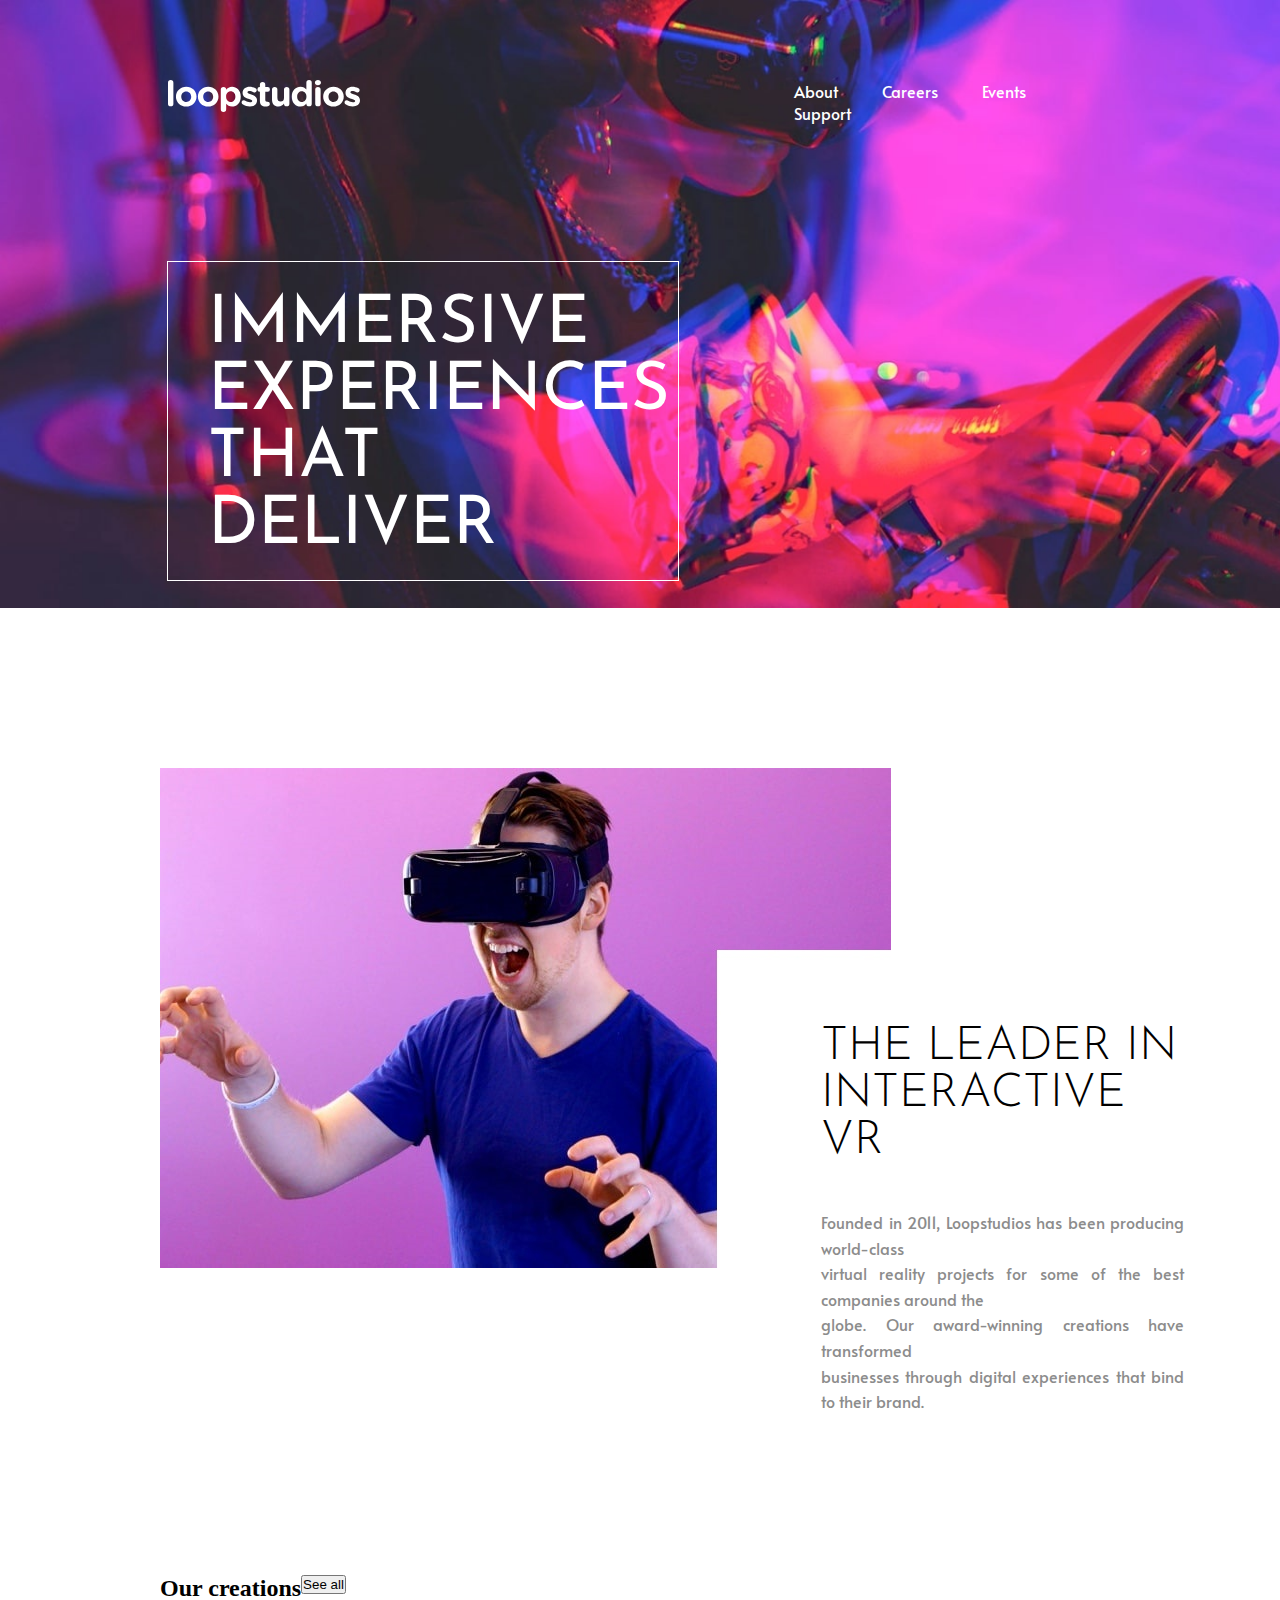
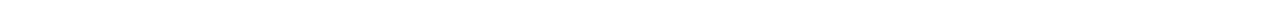
==== landing-page/index.html @ a8c20e46 "Add files via upload" ====
<!DOCTYPE html>
<html lang="pl">

<head>
    <meta charset="UTF-8">
    <meta http-equiv="X-UA-Compatible" content="IE=edge">
    <meta name="viewport" content="width=device-width, initial-scale=1.0">
    <title>Landing Page</title>
    <link rel="stylesheet" href="./css/style.css">
    <link rel="preconnect" href="https://fonts.googleapis.com">
    <link rel="preconnect" href="https://fonts.gstatic.com" crossorigin>
    <link href="https://fonts.googleapis.com/css2?family=Alata&display=swap" rel="stylesheet">
    <link rel="preconnect" href="https://fonts.googleapis.com">
    <link rel="preconnect" href="https://fonts.gstatic.com" crossorigin>
    <link href="https://fonts.googleapis.com/css2?family=Josefin+Sans:wght@300&display=swap" rel="stylesheet">
</head>

<body>
    <div class="container">
        <div class="container-header">
            <div class="header-nav">
                <div class="container-header-logo">
                    <img src="./images/logo.svg" alt="">
                </div>
                <div class="container-nav-bar">
                    <ul>
                        <li>About</li>
                        <li>Careers</li>
                        <li>Events</li>
                        <li>Support</li>
                    </ul>
                </div>
            </div>
            <div class="container-main-info">
                <p>
                    Immersive experiences<br /> that deliver
                </p>
            </div>
        </div>
        <div class="container-main">
            <div class="container-main-left">
                <img src="./images/desktop/img1.jpg" alt="interactive">
            </div>
            <div class="container-main-right">
                <h3>The leader in interactive VR</h3>
                <p>
                    Founded in 2011, Loopstudios has been producing world-class<br /> virtual reality projects for some
                    of the best companies around the<br /> globe. Our award-winning creations have transformed<br />
                    businesses through digital experiences that bind to their brand.
                </p>
            </div>
            <br />
        </div>
        <div class="creations">
            <div class="container-main-creation">
                <h2>Our creations</h2>
            </div>
            <div class="container-button">
                <button type="submit">See all</button>
            </div>
        </div>
    </div>
</body>

</html>
---- landing-page/css/style.css ----
* {
    padding: 0;
    margin: 0;
    box-sizing: border-box;
}

body {
    display: flex;
    justify-content: center;
    align-items: center;
}

.container {
    width: 120em;
}

.container-header {

    height: 38rem;
    background-image: url("../images/desktop/image-hero.jpg");
    background-repeat: no-repeat;
    background-size: cover;


}

.container-header img {
    margin: 5em 10px 50px 10.5em;
}

.header-nav {
    display: flex;
}

.container-header-logo {
    width: 30%;

}

.container-nav-bar {
    width: 70%;
    display: flex;
    justify-content: right;
}

.container-nav-bar ul {
    font-family: 'Alata', sans-serif;
    width: 40%;
    margin: 5em 8em 70px 10em;
    list-style-type: none;
    color: white;

}

ul li {
    display: inline;
    margin-right: 40px;
}

.container-main-info {
    font-family: 'Josefin Sans', sans-serif;
    color: white;
    text-transform: uppercase;
    font-size: 50pt;
    width: 40%;
    margin: 1em 15px 30px 2.5em;
    border: 1px solid white;
    padding: 30px 40px 20px 40px;

}

.container-main {
    margin: 10em 0px 20px 10em;
}

.container-main {
    width: 80%;
    display: flex;
}

.container-main-right {
    background-color: white;
}

.container-main-right {
    width: 40%;
    margin-top: 16em;
    margin-left: -70px;
}

.container-main-right h3 {
    font-family: 'Josefin Sans', sans-serif;
    text-transform: uppercase;
    font-weight: 300;
    font-size: 35pt;
}

.container-main-right p {
    text-align: justify;
    margin-top: 45px;
    font-weight: 400;
    line-height: 1.6em;
    font-family: 'Alata', sans-serif;
    color: hsl(0, 0%, 55%);
}

.creations {
    width: 100%;
    display: flex;
    margin: 10em 10px 20px 10em;
}
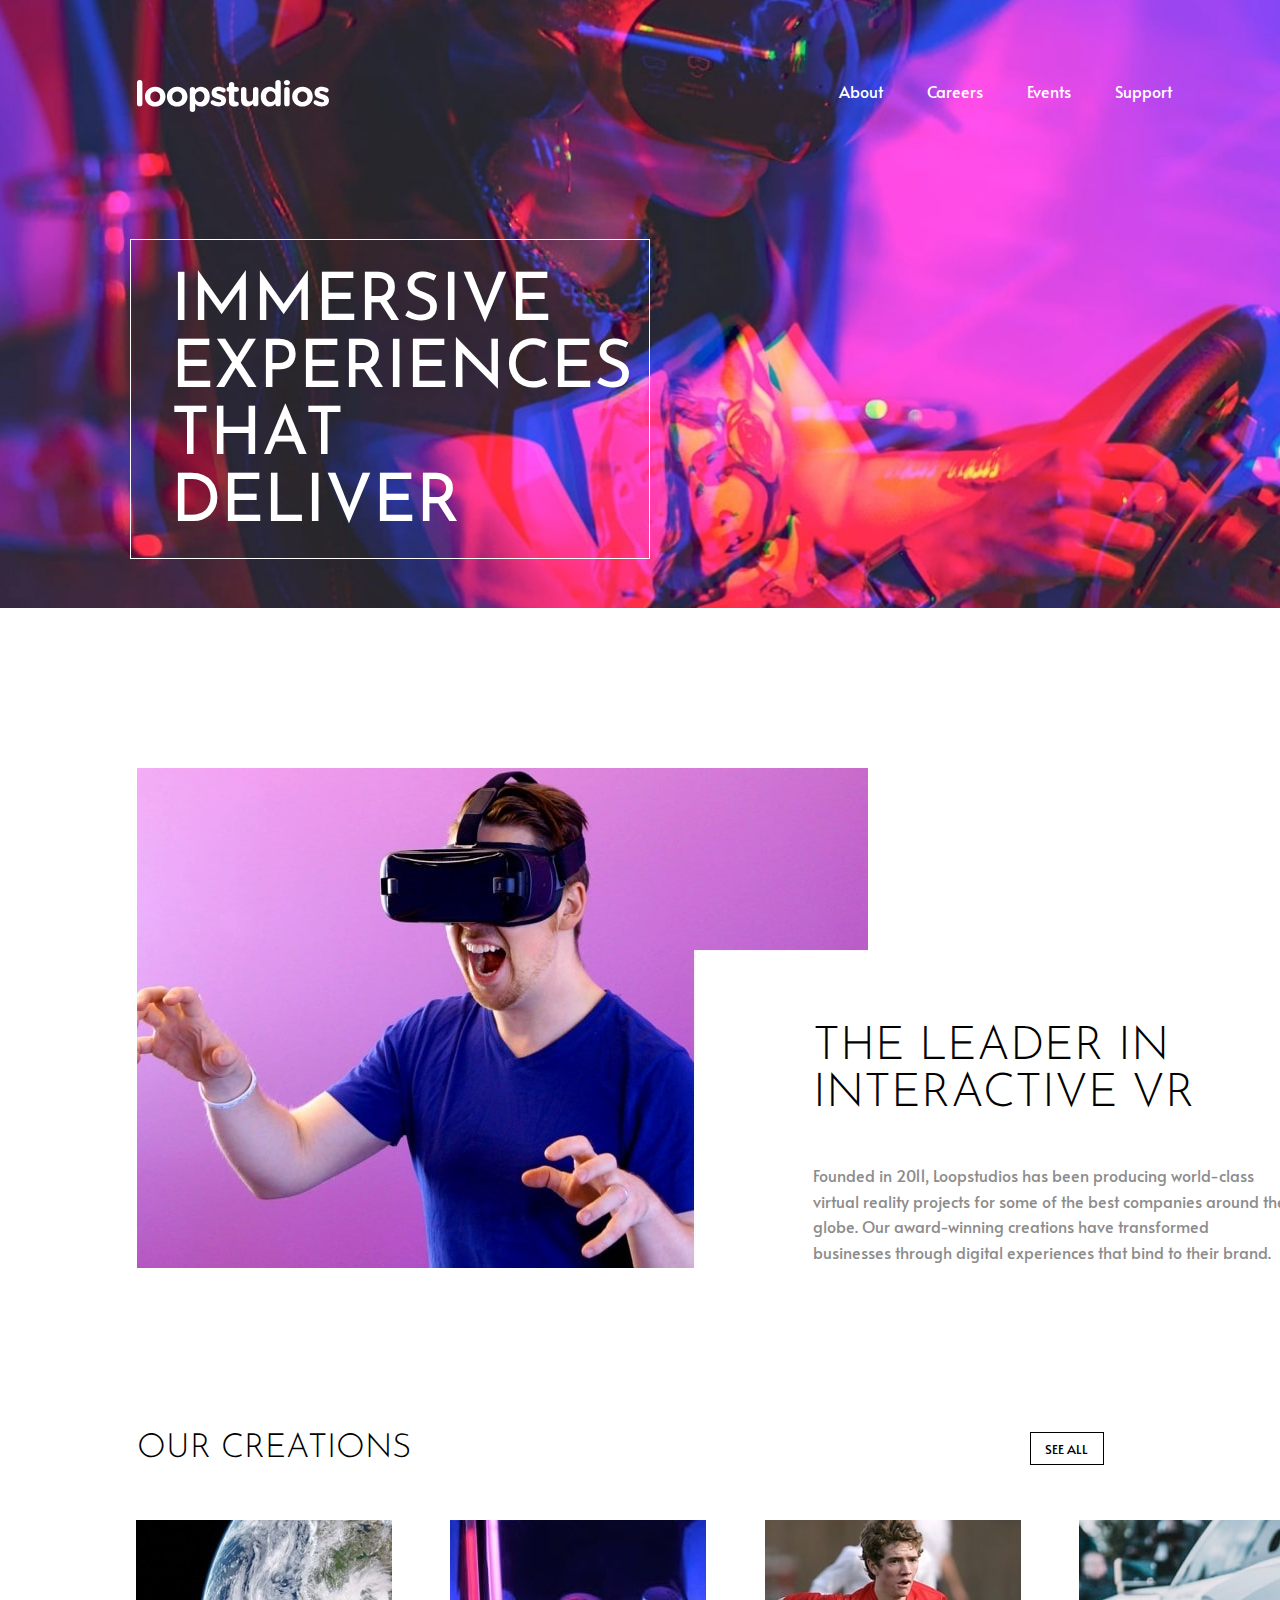
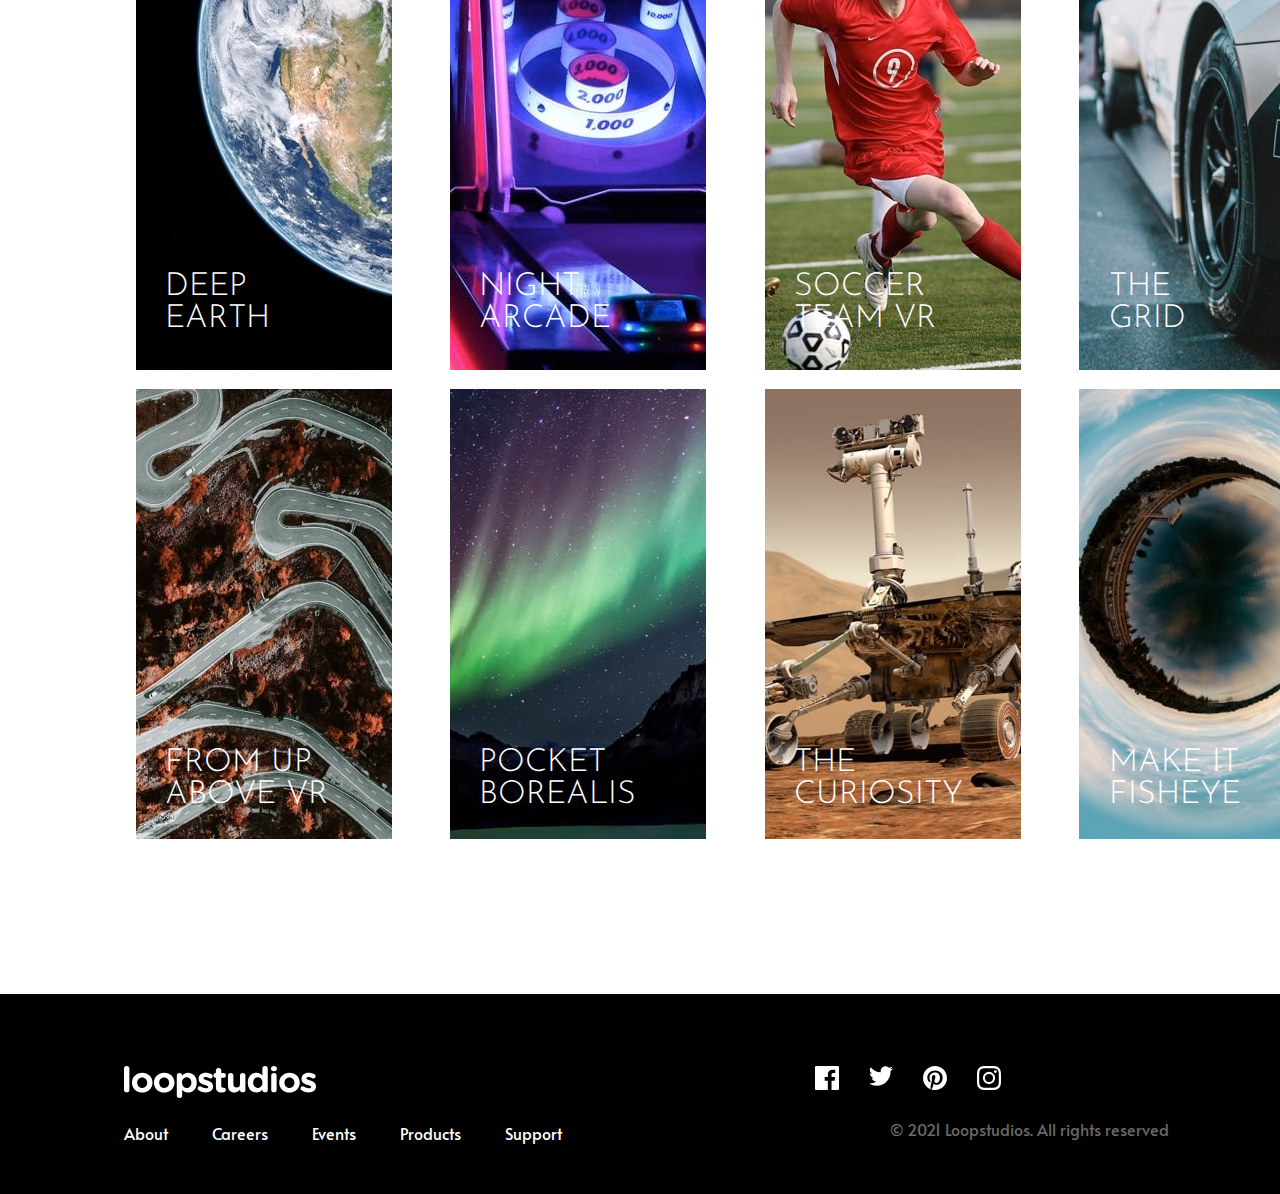
==== commit 41669f29: "Add files via upload" ====
--- a/landing-page/index.html
+++ b/landing-page/index.html
@@ -13,6 +13,7 @@
     <link rel="preconnect" href="https://fonts.googleapis.com">
     <link rel="preconnect" href="https://fonts.gstatic.com" crossorigin>
     <link href="https://fonts.googleapis.com/css2?family=Josefin+Sans:wght@300&display=swap" rel="stylesheet">
+    <link rel="stylesheet" href="./css/styles.css">
 </head>
 
 <body>
@@ -24,10 +25,10 @@
                 </div>
                 <div class="container-nav-bar">
                     <ul>
-                        <li>About</li>
-                        <li>Careers</li>
-                        <li>Events</li>
-                        <li>Support</li>
+                        <li><a href="#">About</a></li>
+                        <li><a href="#">Careers</a></li>
+                        <li><a href="#">Events</a></li>
+                        <li><a href="#">Support</a></li>
                     </ul>
                 </div>
             </div>
@@ -59,6 +60,120 @@
                 <button type="submit">See all</button>
             </div>
         </div>
+        <div class="container-table">
+            <table>
+                <tr>
+                    <td>
+                        <a href="#"><img src="./images/desktop/image-deep-earth.jpg" alt="deep-earth"></a>
+                        <div class="row-text-earth">
+                            <p>
+                                Deep earth
+                            </p>
+                        </div>
+                    </td>
+                    <td>
+                        <a href="#"><img src="./images/desktop/image-night-arcade.jpg" alt="night-arcade"></a>
+                        <div class="row-text-arcade">
+                            <p>
+                                Night Arcade
+                            </p>
+                        </div>
+                    </td>
+                    <td>
+                        <a href="#"><img src="./images/desktop/image-soccer-team.jpg" alt="soccer-team"></a>
+                        <div class="row-text-soccer">
+                            <p>
+                                soccer team VR
+                            </p>
+                        </div>
+                    </td>
+                    <td>
+                        <a href="#"><img src="./images/desktop/image-grid.jpg" alt="grid"></a>
+                        <div class="row-text-grid">
+                            <p>
+                                The grid
+                            </p>
+                        </div>
+                    </td>
+                </tr>
+                <tr class="table-row">
+                    <td>
+                        <a href="#"><img src="./images/desktop/image-from-above.jpg" alt="from-above"></a>
+                        <div class="row-text-above">
+                            <p>
+                                From up above VR
+                            </p>
+                        </div>
+                    </td>
+                    <td>
+                        <a href="#"><img src="./images/desktop/image-pocket-borealis.jpg" alt="pocket-borealis"></a>
+                        <div class="row-text-pocket">
+                            <p>
+                                Pocket borealis
+                            </p>
+                        </div>
+                    </td>
+                    <td>
+                        <a href="#"><img src="./images/desktop/image-curiosity.jpg" alt="curiosity"></a>
+                        <div class="row-text-curiosity">
+                            <p>
+                                The curiosity
+                            </p>
+                        </div>
+                    </td>
+                    <td>
+                        <a href="#"><img src="./images/desktop/image-fisheye.jpg" alt="fisheye"></a>
+                        <div class="row-text-fisheye">
+                            <p>
+                                Make it fisheye
+                            </p>
+                        </div>
+                    </td>
+                </tr>
+            </table>
+        </div>
+        <div class="container-footer">
+            <div class="container-footer-left">
+                <img src="./images/logo.svg" alt="logo-loopstudios">
+                <ul>
+                    <a href="#">
+                        <li>About</li>
+                    </a>
+                    <a href="#">
+                        <li>Careers</li>
+                    </a>
+                    <a href="#">
+                        <li>Events</li>
+                    </a>
+                    <a href="#">
+                        <li>Products</li>
+                    </a>
+                    <a href="#">
+                        <li>Support</li>
+                    </a>
+                </ul>
+            </div>
+            <div class="container-footer-right">
+                <div class="footer-socialmedia">
+                    <div class="img-facebook">
+                        <img src="./images/icon-facebook.svg" alt="facebook">
+                    </div>
+                    <div class="img-twitter">
+                        <img src="./images/icon-twitter.svg" alt="twitter">
+                    </div>
+                    <div class="img-pinterest">
+                        <img src="./images/icon-pinterest.svg" alt="pinterest">
+                    </div>
+                    <div class="img-instagram">
+                        <img src="./images/icon-instagram.svg" alt="">
+                    </div>
+
+                </div>
+                <div class="information">
+                    <p>© 2021 Loopstudios. All rights reserved</p>
+                </div>
+            </div>
+        </div>
     </div>
 </body>
 
--- a/landing-page/css/style.css
+++ b/landing-page/css/style.css
@@ -20,12 +20,10 @@
     background-image: url("../images/desktop/image-hero.jpg");
     background-repeat: no-repeat;
     background-size: cover;
-
-
 }
 
 .container-header img {
-    margin: 5em 10px 50px 10.5em;
+    margin: 5em 10px 50px 15em;
 }
 
 .header-nav {
@@ -34,7 +32,6 @@
 
 .container-header-logo {
     width: 30%;
-
 }
 
 .container-nav-bar {
@@ -62,15 +59,15 @@
     color: white;
     text-transform: uppercase;
     font-size: 50pt;
-    width: 40%;
-    margin: 1em 15px 30px 2.5em;
+    width: 35%;
+    margin: 1em 15px 30px 3.5em;
     border: 1px solid white;
-    padding: 30px 40px 20px 40px;
+    padding: 30px 10px 20px 40px;
 
 }
 
 .container-main {
-    margin: 10em 0px 20px 10em;
+    margin: 10em 0px 20px 15em;
 }
 
 .container-main {
@@ -107,5 +104,105 @@
 .creations {
     width: 100%;
     display: flex;
-    margin: 10em 10px 20px 10em;
+    margin: 10em 10px 20px 15em;
+}
+.container-button{
+    width: 50%;
+    display: flex;
+    justify-content: right;
+}
+.container-main-creation h2{
+    font-weight: 300;
+    font-family: 'Josefin Sans', sans-serif;
+    text-transform: uppercase;
+    font-size: 25pt;
+}
+button{
+    border: 1px solid black;
+    background-color: white;
+    font-family: 'Alata', sans-serif;
+    text-transform: uppercase;
+    width: 10%;
+    margin-right: 3.75em
+}
+.container-table{
+    width: 100%;
+    
+}
+table {
+    margin: 2em 10px  8em 13.5em
+    
+}
+table tr img{
+    padding: 1.3em;
+}
+.table-row td img{
+    margin-top: -1.75em;
+}
+tr,td{
+    position: relative;
+}
+.row-text-earth,.row-text-arcade,.row-text-soccer,.row-text-grid,.row-text-above,.row-text-pocket,.row-text-curiosity,.row-text-fisheye {
+    width: 10%;
+    position: absolute;
+    top: 75%;
+    left: 50px;
+    color:white;
+    font-weight: 300;
+    font-family: 'Josefin Sans', sans-serif;
+    text-transform: uppercase;
+    font-size: 24pt; 
+}
+.row-text-soccer{
+    width: 60%;
+    margin-right: 20px;
+    
+}
+.table-row ,td{
+    position: relative;
+}
+.row-text-above,.row-text-fisheye{
+    width: 60%;   
+}
+.container-footer{
+    background-color: black;
+    color: white;
+    display: flex;
+    min-height: 200px;
+}
+.container-footer-left{
+    width: 50%;
+    margin: 2em  20px 20px 10em;
+}
+.container-footer-left img {
+    margin: 2.5em 10px 10px 4.2em;
+}
+.container-footer-left ul{
+    margin: 10px 10px 10px 4.2em;
+    font-weight: 300;
+    font-family: 'Alata', sans-serif;
+}
+.container-footer-right{
+    width: 50%;
+    /* align-items: center; */
+    
+}
+.footer-socialmedia{
+    display: flex; 
+    justify-content: right; 
+    margin: 4.5em 22em 20px 10px;
+}
+.img-facebook,.img-twitter,.img-pinterest,.img-instagram, img{
+   margin-right: 15px;
+   display: inline;
+}
+.information{
+    display: block;
+    width: 100%;
+}
+.information p{
+    margin: 1.5em 0px 10px 10rem;
+    font-weight: 300;
+    font-family: 'Alata', sans-serif;
+    color: hsl(0, 0%, 41%);
 }--- a/landing-page/css/styles.css
+++ b/landing-page/css/styles.css
@@ -0,0 +1,22 @@
+a {
+    text-decoration: none;
+    color: white;
+}
+
+a:hover {
+    text-decoration: underline;
+}
+
+td a {
+    transition: all 1s;
+    transition-duration: 1s;
+    transition-property: all;
+    transition-delay: 0.3s;
+    transition-timing-function: ease-in-out;
+}
+
+td a:hover {
+    color: hsl(0, 0%, 55%);
+    opacity: 0.7;
+    box-shadow: 20em hsl(0, 0%, 55%);
+}